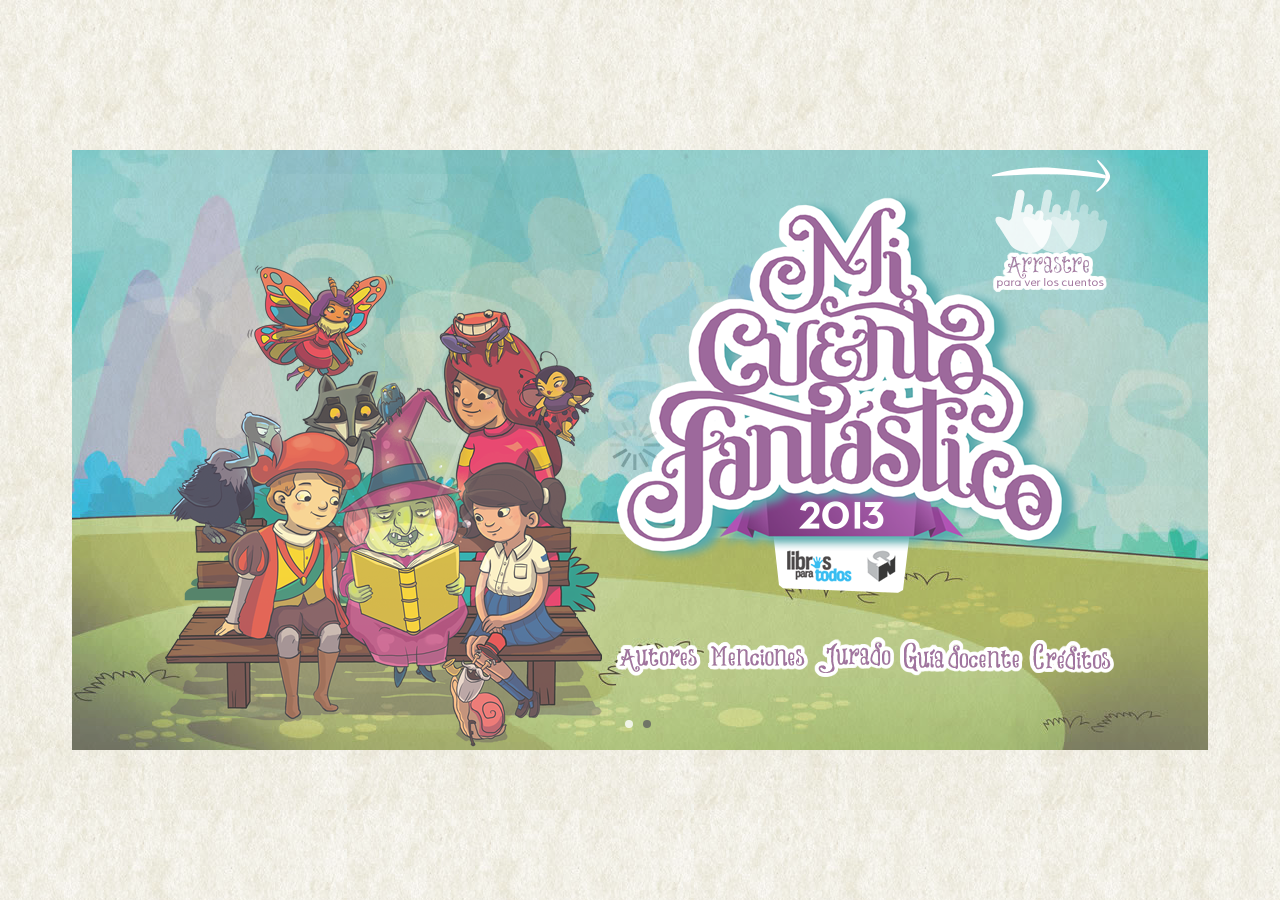
==== index.html @ 11d3c793 "v19" ====
<!DOCTYPE html PUBLIC "-//W3C//DTD XHTML 1.0 Transitional//EN" "http://www.w3.org/TR/xhtml1/DTD/xhtml1-transitional.dtd">
<html xmlns="http://www.w3.org/1999/xhtml">
<head>
<meta http-equiv="Content-Type" content="text/html; charset=UTF-8" />

<meta http-equiv="X-UA-Compatible" content="IE=edge,chrome=1">

<meta name="author" content="David Herrera Cordero | Libros para Todos Grupo Nación" />

<script language="javascript" type="text/javascript">
//vars user agent para meta viewport scale
var isiPhone 	   = navigator.userAgent.toLowerCase().indexOf("iphone");
var isiPad   	   = navigator.userAgent.toLowerCase().indexOf("ipad");
var isiPod   	   = navigator.userAgent.toLowerCase().indexOf("ipod");
var isSafari   	   = navigator.userAgent.toLowerCase().indexOf('safari');
var android 	   = navigator.userAgent.toLowerCase().indexOf("android");//var android 	   = (navigator.platform.indexOf("android")>=0);
//fin vars user agent para meta viewport scale
</script>

<!-- apple -->
<meta name="apple-mobile-web-app-status-bar-style" content="black-translucent" />
<meta name="apple-mobile-web-app-capable" content="yes" />
<link rel="apple-touch-icon" sizes="57×57"   href="img/touch-icon-iphone-114.png" />
<link rel="apple-touch-icon" sizes="114×114" href="img/touch-icon-iphone-114.png" />
<link rel="apple-touch-icon" sizes="72×72"   href="img/touch-icon-ipad-144.png" />
<link rel="apple-touch-icon" sizes="144×144" href="img/touch-icon-ipad-144.png" />
<!-- /apple -->

<title>Mi cuento fantástico 2013 | Libros para Todos | Grupo Nación | Inicio</title>
<link rel="shortcut icon" href="favicon.ico">


<link href="css/global.css" rel="stylesheet" type="text/css" />
<link href="css/home.css" rel="stylesheet" type="text/css" />


<script type="text/javascript" src="js/googleapis/jquery.min.js"></script>
<script type="text/javascript" src='js/jquery.transit.min.js'></script>


<!-- Swiper -->
<link rel="stylesheet" href="css/idangerous.swiper.css">
<link rel="stylesheet" href="css/swiper-cuentos.css?v=1.8">
<script type="text/javascript" src="js/swiper/idangerous.swiper-1.8.min.js"></script>
<script type="text/javascript" src="js/swiper/idangerous.swiper.scrollbar-1.0.js"></script>
<script type="text/javascript" src="js/swiper/swiper-cuentos.js?v=1.8"></script>
<!-- fin Swiper -->


<script language="javascript" type="text/javascript">

function auIntro() {
	var audioElement = document.createElement('audio');
	audioElement.setAttribute('autoplay', 'autoplay');
	$.get();
	
	//iOS y Safari no reconocen .ogg
	if(isiPhone > -1) {
		//alert('iphone 22');
		audioElement.setAttribute('src', 'audio/intro.mp3');
	}
	else if(isiPod > -1) {
		//alert('ipod');
		audioElement.setAttribute('src', 'audio/intro.mp3');
	}
	else if(isiPad > -1) {
		//alert('ipad');
		audioElement.setAttribute('src', 'audio/intro.mp3');
	}
	else if(isSafari > -1) {
		//alert('ipad');
		audioElement.setAttribute('src', 'audio/intro.mp3');
	}
	else if (android > -1) {
		//alert('android 16');
		audioElement.setAttribute('src', 'http://librosparatodoscr.com/miCuentoFantastico/2013/app/audio/intro.ogg');
	}
	else {
		//audioElement.setAttribute('src', 'audio/intro.ogg');
		audioElement.setAttribute('src', 'audio/intro.mp3');//mientras se convierte a ogg
	}
	//fin iOS y Safari no reconocen .ogg
	
	audioElement.play();
}

$(window).load(function(){
	$("#pre-load-web").fadeOut(1000,function(){
	    $(this).remove();//eliminamos la capa de precarga
	    //$("body").css({"overflow-y":"auto"});//permitimos scroll
	});
});

function transPage(){
	//alert('proxPantalla: ' + proxPantalla);
	/*if (! proxPantalla) {
		alert('proxPantalla vacío');
	} else {
		$('#contenido').transition( { y: 600 }, 200, 'out' );
	}*/
	var timertransPage = setTimeout(function() {
		window.location.href = proxPantalla;
		clearTimeout(timertransPage);
	}, 210);
}

function luces1() {
	/*var magia1In = setTimeout(function() {
		$('#homeMagia1').fadeIn(300);
		clearTimeout(magia1In);
	}, 200);
	
	var magia1Out = setTimeout(function() {
		$('#homeMagia1').fadeOut(350, function(){ luces2(); } );
		clearTimeout(magia1Out);
	}, 300);*/
	
	var magia1In = setTimeout(function() {
		$('#homeMagia1').fadeIn(500, function(){ magia1Top(); });
		clearTimeout(magia1In);
	}, 1000);
	function magia1Top() {
		var magia1T = setTimeout(function() {
			$('#homeMagia1').animate({'top':'-40px'}, 3000);
			magia1Out();
			clearTimeout(magia1T);
		}, 100);
	}
	function magia1Out() {
		var mag1Out = setTimeout(function() {
			$('#homeMagia1').fadeOut(1000);
			magia2In();
			clearTimeout(mag1Out);
		}, 100);
	}
	function magia2In() {
		var magia2In = setTimeout(function() {
			$('#homeMagia2').fadeIn(500);
			magia2Top();
			clearTimeout(magia2In);
		}, 3000);
	}
	function magia2Top() {
		var magia2T = setTimeout(function() {
			$('#homeMagia2').animate({'top':'-40px'}, 3000);
			magia2Out();
			clearTimeout(magia2T);
		}, 100);
	}
	function magia2Out() {
		var mag2Out = setTimeout(function() {
			$('#homeMagia2').fadeOut(1000);
			$('#homeMagia1').animate({'top':'20px'}, 10);
			$('#homeMagia2').animate({'top':'40px'}, 10);
			$('#homeMagia1').fadeIn(500, function(){ magia1Top(); });
			clearTimeout(mag2Out);
		}, 3500);
	}
}

function luces2() {
	var magia2In = setTimeout(function() {
		$('#homeMagia2').fadeIn(400);
		clearTimeout(magia2In);
	}, 350);
	
	var magia2Out = setTimeout(function() {
		$('#homeMagia2').fadeOut(450, function(){ luces3(); } );
		clearTimeout(magia2Out);
	}, 450);
}

function luces3() {
	var magia3In = setTimeout(function() {
		$('#homeMagia3').fadeIn(500);
		clearTimeout(magia3In);
	}, 500);
	
	var magia3Out = setTimeout(function() {
		$('#homeMagia3').fadeOut(550, function(){ luces4(); } );
		clearTimeout(magia3Out);
	}, 550);
}

function luces4() {
	var magia4In = setTimeout(function() {
		$('#homeMagia4').fadeIn(600);
		clearTimeout(magia4In);
	}, 600);
	
	var magia4Out = setTimeout(function() {
		$('#homeMagia4').fadeOut(650, function(){ luces1(); } );
		clearTimeout(magia4Out);
	}, 650);
}

// Listen for orientation changes
window.addEventListener("orientationchange", function() {
  //alert(window.orientation); //Announce the new orientation number
  if (window.orientation == 0){
	  $("#turnScreen").fadeIn(0);
  }
  /*chrome no funciona en esta orientacion
  if (window.orientation == 180){
	  $("#turnScreen").fadeIn(0);
  }*/
  if (window.orientation == 90){
	  $("#turnScreen").fadeOut(0);
  }
  if (window.orientation == -90){
	  $("#turnScreen").fadeOut(0);
  }
}, false);


$(window).bind('orientationchange resize', function(event) {
	var orient = window.orientation;
	if(orient == 0) { //0 = portrait, -90 or 90 = landscape
		window.scrollTo(0, 0);
	} else {
		window.scrollTo(0, 0);
	}
});

/*//$(document).on('click', 'a[target="_blank"]', function(ev) {
$('#docPDF').on('click', 'a[target="_blank"]', function(ev) {
	var url;
	alert('.2.2.');
	ev.preventDefault();
	url = $(this).attr('href');
	window.open(url, '_system');
});*/


$(document).ready(function() {
	
	// precarga
	//eliminamos el scroll de la pagina
	$("body").css({"overflow-y":"hidden"});
	//guardamos en una variable el alto del que tiene tu browser que no es lo mismo que del DOM
	var alto=$(window).height();
	//agregamos en el body un div que sera que ocupe toda la pantalla y se muestra encima de todo
	$("body").append("<div id='pre-load-web'><div id='imagen-load'><img src='img/preload35.gif' /></div>");
	//le damos el alto
	$("#pre-load-web").css({height:alto+"px"});
	//esta sera la capa que esta dento de la capa que muestra un gif
	$("#imagen-load").css({"margin-top":(alto/2)-30+"px"});
	// fin precarga
	
	//define meta viewport scale
	if(isiPhone > -1) {
		//alert('iphone 32');
		$("head").append('<meta name="viewport" content="user-scalable=no, initial-scale=0.55, maximum-scale=0.55" />');
		//window.scrollTo(0, 0);//hide url bar mobiles //no funciona al 100% en android
		//window.scrollTo(0, 2);
	}
	else if(isiPod > -1) {
		//alert('ipod');
		$("head").append('<meta name="viewport" content="user-scalable=yes, initial-scale=0.55, maximum-scale=0.55" />');
		window.scrollTo(0, 0);//hide url bar mobiles //no funciona al 100% en android
	}
	else if(isiPad > -1) {
		//alert('ipad');
		$("head").append('<meta name="viewport" content="height=580px, user-scalable=no, initial-scale=1.05, maximum-scale=1.05, minimum-scale=1.05" />');
		/*$("head").append('<meta name="viewport" content="height=678px, user-scalable=no, user-scalable=no, initial-scale=1.06, maximum-scale=1.06, minimum-scale=1.06" />');*/
		$("head").append('<style type="text/css" media="screen"> #general { height:666px; margin:-380px 0px 0px 0px; padding:80px 0px 0px 0px; } .pantallas { height:630px; } <style/>');
	}
	else if (android > -1) {
		//alert('android 16');
		
		//$("head").append('<meta name="viewport" content="width=1200px, target-densitydpi=device-dpi" />');
		if ( screen.width > 1100 ) {
			//alert('> 1100');//device deborah
			$("head").append('<meta name="viewport" content="initial-scale=1.2, maximum-scale=1.2, minimum-scale=1.2, user-scalable=yes, height=device-height, width=device-width, target-densityDpi=device-dpi" />');
		} else if ( (screen.width < 1100) && (screen.width >= 1000) ) {
			//alert('< 1100 >= 1000');
			$("head").append('<meta name="viewport" content="initial-scale=1.15, maximum-scale=1.15, minimum-scale=1.15, user-scalable=yes, height=device-height, width=device-width, target-densityDpi=device-dpi" />');
		} else if ( (screen.width < 1000) && (screen.width >= 900) ) {
			//alert('< 1000 >= 900');
			$("head").append('<meta name="viewport" content="initial-scale=1.1, maximum-scale=1.1, minimum-scale=1.1, user-scalable=yes, height=device-height, width=device-width, target-densityDpi=device-dpi" />');
		} else if ( (screen.width < 900) && (screen.width >= 800) ) {
			//alert('< 900 >= 800');
			$("head").append('<meta name="viewport" content="initial-scale=1.05, maximum-scale=1.05, minimum-scale=1.05, user-scalable=yes, height=device-height, width=device-width, target-densityDpi=device-dpi" />');
		} else if ( (screen.width < 800) && (screen.width >= 700) ) {
			//alert('< 800 >= 700');
			$("head").append('<meta name="viewport" content="initial-scale=1.0, maximum-scale=1.0, minimum-scale=1.0, user-scalable=yes, height=device-height, width=device-width, target-densityDpi=device-dpi" />');
		} else if ( (screen.width < 700) && (screen.width >= 600) ) {
			//alert('< 700 >= 600');
			$("head").append('<meta name="viewport" content="initial-scale=.95, maximum-scale=.95, minimum-scale=.95, user-scalable=yes, height=device-height, width=device-width, target-densityDpi=device-dpi" />');
		} else if ( (screen.width < 600) && (screen.width >= 500) ) {
			//alert('< 600 >= 500');//device lolita
			$("head").append('<meta name="viewport" content="initial-scale=.9, maximum-scale=.9, minimum-scale=.9, user-scalable=yes, height=device-height, width=device-width, target-densityDpi=device-dpi" />');
		} else if ( (screen.width < 500) && (screen.width >= 400) ) {
			//alert('< 500 >= 400');
			$("head").append('<meta name="viewport" content="initial-scale=.8, maximum-scale=.8, minimum-scale=.8, user-scalable=yes, height=device-height, width=device-width, target-densityDpi=device-dpi" />');
		} else if ( (screen.width < 400) && (screen.width >= 300) ) {
			//alert('< 400 >= 300');
			$("head").append('<meta name="viewport" content="initial-scale=.6, maximum-scale=.6, minimum-scale=.6, user-scalable=yes, height=device-height, width=device-width, target-densityDpi=device-dpi" />');
		}//if screen.width
		//alert('screen width' + screen.width);
		
	}
	else {
		$("head").append('<meta name="viewport" content="height=600px, user-scalable=no, initial-scale=1, maximum-scale=1, minimum-scale=1" />');
		window.scrollTo(0, 0);//hide url bar mobiles //no funciona al 100% en android
	}
	//fin define meta viewport scale
	
	//previene rebote iOS
	//impide iOS scroll de contenidos overflow
	document.body.addEventListener('touchmove', function(event) {
	  event.preventDefault();
	}, false);
	//fin previene rebote iOS
	
	if (window.orientation == 0){
		$("#turnScreen").fadeIn(0);
	}
	
	/* modal dialogs */
	//select all the a tag with name equal to modal
	$('a[name=modal]').click(function(e) {
		//Cancel the link behavior
		e.preventDefault();
		
		//Get the A tag
		var id = $(this).attr('href');
	
		//Get the screen height and width
		var maskHeight = $(document).height();
		var maskWidth = $(window).width();
	
		//Set heigth and width to mask to fill up the whole screen
		$('#mask').css({'width':maskWidth,'height':maskHeight});
		
		//transition effect		
		$('#mask').fadeIn(300);	
		$('#mask').fadeTo("slow",0.8);	
	
		//Get the window height and width
		var winH = $(window).height();
		var winW = $(window).width();
              
		//Set the popup window to center
		$(id).css('top',  winH/2-$(id).height()/2);
		$(id).css('left', winW/2-$(id).width()/2);
	
		//transition effect
		$(id).fadeIn(300); 
	
	});
	
	//if close button is clicked
	$('.window .close').click(function (e) {
		//Cancel the link behavior
		e.preventDefault();
		
		$('#mask').hide();
		$('.window').hide();
	});		
	
	//if mask is clicked
	$('#mask').click(function () {
		$(this).hide();
		$('.window').hide();
	});			

	$(window).resize(function () {
	 
 		var box = $('#boxes .window');
 
        //Get the screen height and width
        var maskHeight = $(document).height();
        var maskWidth = $(window).width();
		
		//Set height and width to mask to fill up the whole screen
		$('#mask').css({'width':maskWidth,'height':maskHeight});
		
        //Get the window height and width
        var winH = $(window).height();
        var winW = $(window).width();

        //Set the popup window to center
        box.css('top',  winH/2 - box.height()/2);
        box.css('left', winW/2 - box.width()/2);
	 
	});
	/* fin modal dialogs */
	
	auIntro();
	luces1();
	
}); // fin document ready

</script>


</head>
<body>


<div id="contenido">
	
	<div id="general">
		
        <div id="pantalla01" class="disblock pantallas floatNoneClearBoth marginAuto">
			
			<div class="swiper-container swiper-car">
				<div class="pagination-car"></div>
				<div class="swiper-wrapper" id="swipers">
                	
                    <div class='swiper-slide'>
                    	
                    	<div class="disblock posAbsolute" id="titlehomeBig"></div>
                        <div class="disblock posAbsolute" id="grupoHome"></div>
                        <div class="disblock posAbsolute instruSlide" id="instruSlide"></div>
                        <div class="disNone posAbsolute homeMagia" id="homeMagia1"></div>
                        <div class="disNone posAbsolute homeMagia" id="homeMagia2"></div>
                        <div class="disNone posAbsolute homeMagia" id="homeMagia3"></div>
                        <div class="disNone posAbsolute homeMagia" id="homeMagia4"></div>
                        
                        <div class="disblock posAbsolute" id="menuHome">
                        	<a href="#dialog1" name="modal" class="disblock floatL" id="menuHomeAutores"></a>
                            <a href="#dialog2" name="modal" class="disblock floatL" id="menuHomeMenciones"></a>
                            <a href="#dialog3" name="modal" class="disblock floatL" id="menuHomeJurado"></a>
                            <a href="#dialog4" name="modal" class="disblock floatL" id="menuHomeGuia"></a>
                            <a href="#dialog5" name="modal" class="disblock floatL" id="menuHomeCreditos"></a>
                            <div class="finCols"></div>
                        </div><!--/#menuHome-->
                        
                    </div><!--/.swiper-slide-->
                    
                    <div class='swiper-slide'>
						
						<div class="disblock posAbsolute" id="titlehomePeq"></div>
						<a class="disblock posAbsolute bthome tran100" id="bthome1" href="javascript:var proxPantalla = 'cuento.html?01'" onClick="transPage();"></a>
						<a class="disblock posAbsolute bthome tran100" id="bthome2" href="javascript:var proxPantalla = 'cuento.html?02'" onClick="transPage();"></a>
						<a class="disblock posAbsolute bthome tran100" id="bthome3" href="javascript:var proxPantalla = 'cuento.html?03'" onClick="transPage();"></a>
						<a class="disblock posAbsolute bthome tran100" id="bthome4" href="javascript:var proxPantalla = 'cuento.html?04'" onClick="transPage();"></a>
						<a class="disblock posAbsolute bthome tran100" id="bthome5" href="javascript:var proxPantalla = 'cuento.html?05'" onClick="transPage();"></a>
						<a class="disblock posAbsolute bthome tran100" id="bthome6" href="javascript:var proxPantalla = 'cuento.html?06'" onClick="transPage();"></a>
						
                    </div><!--/.swiper-slide-->
                    
				</div><!--/.swiper-wrapper -->
			</div><!--/.swiper-container -->
			
        </div><!-- /#pantalla01 -->
		
	</div><!--/#general-->
	
	<div id="boxes"><!-- modal -->
		<div id="dialog1" class="window borRadius10"><!--autores-->
			
            <img src="img/autores.jpg" width="532" height="580" />
            <a href="javascript:void(0)" class="close btCloseCredits"></a>
            
		</div><!--/#dialog1-->
        
        <div id="dialog2" class="window borRadius10"><!--menciones-->
            
			<img src="img/menciones.jpg" width="862" height="443" />
            <a href="javascript:void(0)" class="close btCloseCredits"></a>
            
		</div><!--/#dialog2-->
        
        <div id="dialog3" class="window borRadius10"><!--jurado-->
            
			<img src="img/jurado.jpg" width="664" height="360" />
            <a href="javascript:void(0)" class="close btCloseCredits"></a>
            
		</div><!--/#dialog3-->
        
        <div id="dialog4" class="window borRadius10"><!--guia-->
			
            <a href="http://librosparatodoscr.com/miCuentoFantastico/2013/guia/guia.pdf" id="docPDF" class="disblock floatL bgNoRepTL"></a>
            
			<div id="txLdoc" class="disblock floatL">
				Un material especialmente diseñado para ayudar al docente en la elaboración de historias o cuentos por parte de los estudiantes.
				<br /><br />
				Descargue la guía del docente en el <a href="http://librosparatodoscr.com/miCuentoFantastico/2013/guia/guia.pdf">pulsando aquí » </a>
				<br /><br />
			</div><!-- /#txLdoc -->
			<a href="javascript:void(0)" class="close btCloseCredits"></a>
			
		</div><!--/#dialog4-->
        
        <div id="dialog5" class="window borRadius10"><!--creditos-->
        	
            <div id="creditoLogo"></div>
            
            <script type="text/javascript">
				if(isiPhone > -1) {
					$("#creditoLogo").append('<div id="enlaceLPT" class="disblock floatL enlaceLogo"></div> <div id="enlaceProd" class="disblock floatL"></div> <div id="enlaceGN" class="disblock floatL enlaceLogo"></div>');
				}
				else if(isiPod > -1) {
					$("#creditoLogo").append('<div id="enlaceLPT" class="disblock floatL enlaceLogo"></div> <div id="enlaceProd" class="disblock floatL"></div> <div id="enlaceGN" class="disblock floatL enlaceLogo"></div>');
				}
				else if(isiPad > -1) {
					$("#creditoLogo").append('<div id="enlaceLPT" class="disblock floatL enlaceLogo"></div> <div id="enlaceProd" class="disblock floatL"></div> <div id="enlaceGN" class="disblock floatL enlaceLogo"></div>');
				}
				else if (android > -1) {
					$("#creditoLogo").append('<div id="enlaceLPT" class="disblock floatL enlaceLogo"></div> <div id="enlaceProd" class="disblock floatL"></div> <div id="enlaceGN" class="disblock floatL enlaceLogo"></div>');
				}
				else {
					$("#creditoLogo").append('<a href="http://librosparatodoscr.com/" id="enlaceLPT" class="disblock floatL enlaceLogo" target="_blank"></a> <div id="enlaceProd" class="disblock floatL"></div> <a href="http://www.gruponacion.co.cr" id="enlaceGN" class="disblock floatL enlaceLogo" target="_blank"></a>');
				}
			</script>
			
			<div class="finCols"></div>
			
			<img src="img/creditos.jpg" width="600" height="261" />
            
            <div id="creditosC">
            	Los efectos de sonido utilizados en esta aplicación son tomadas de http://www.freesound.org/ bajo la licencia de Creative Commons http://creativecommons.org/licenses/by-nc/3.0/
			</div><!-- fin creditosC -->
			
			<a href="javascript:void(0)" class="close btCloseCredits"></a>
			
		</div><!--/#dialog5-->
        
		<!-- Mask to cover the whole screen -->
		<div id="mask"></div>
	</div><!-- fin boxes modal -->

</div><!-- fin contenido -->

<div id="turnScreen"></div>

<script language="Javascript">
	document.oncontextmenu = function(){return false};
	document.onselectstart = function(){return false};
	//document.onkeydown = function(){return false};
</script>

</body>
</html>
---- css/global.css ----
@charset "UTF-8";
/* CSS Document */

/* miscelaneos

	-webkit-transition: all 100ms ease-in-out;
	-moz-transition: all 100ms ease-in-out;
	-ms-transition: all 100ms ease-in-out;
	-o-transition: all 100ms ease-in-out;
	
	-moz-box-shadow:     inset  0px 0px 50px rgba(113,0,48,1);
	-webkit-box-shadow:  inset  0px 0px 50px rgba(113,0,48,1);
	box-shadow:          inset  0px 0px 50px rgba(113,0,48,1);
	filter: progid:DXImageTransform.Microsoft.Blur(PixelRadius=3,MakeShadow=true,ShadowOpacity=1);
	-ms-filter: "progid:DXImageTransform.Microsoft.Blur(PixelRadius=3,MakeShadow=true,ShadowOpacity=1)";
	
	-moz-box-shadow:     0px 0px 50px rgba(0,0,0,0.5);
	-webkit-box-shadow:  0px 0px 50px rgba(0,0,0,0.5);
	box-shadow:          0px 0px 50px rgba(0,0,0,0.5);
	filter: progid:DXImageTransform.Microsoft.Blur(PixelRadius=3,MakeShadow=true,ShadowOpacity=1);
	-ms-filter: "progid:DXImageTransform.Microsoft.Blur(PixelRadius=3,MakeShadow=true,ShadowOpacity=1)";
	
	-webkit-border-radius:20px;
	-moz-border-radius:20px;
	-khtml-border-radius:20px;
	border-radius:20px;
	
	-webkit-transition: background-position .5s ease;
	   -moz-transition: background-position .5s ease;
	     -o-transition: background-position .5s ease;
	        transition: background-position .5s ease;
			
	-ms-filter:"progid:DXImageTransform.Microsoft.Alpha(Opacity=90)";
	filter: alpha(opacity=90);
	-moz-opacity:0.9;
	-khtml-opacity:0.9;
	opacity:0.9;
	
*/

/* precarga */
#pre-load-web {width:100%;position:absolute;background:#FFF;left:0px;top:0px;z-index:100000} /*#DBDED9*/
/*aqui centramos la imagen si coloco margin left -30 es por que la imagen mide 60 */
#pre-load-web #imagen-load{left:50%;margin-left:-30px;position:absolute}
/* fin precarga */

@font-face {
	font-family: 'Muli';
	font-style: normal;
	font-weight: 400;
	src: local('Muli'), url(../fonts/muli/minRpKQdEvXRRS8oAbAtWvesZW2xOQ-xsNqO47m55DA.woff) format('woff');
}

body {
	background-color:#F3F0E5;
	background-image:url(../img/bg.jpg);
	background-repeat:repeat;
	
	margin: 0px; /* for IE6 / IE7 */
	padding:0px;
	
	overflow:hidden !important;
	
	font-size:14px;
	font-family: 'Muli', sans-serif;
	font-weight: 400;
	
	color:#333;
	
	height:100% !important;
}

::selection {
	background: #FFF; /* Safari */
	color:#999;
}
::-moz-selection {
	background: #FFF; /* Firefox */
	color:#999;
}

#contenido {
	/*background-color:#333 !important;*/
	background-repeat:no-repeat;
	background-position:center;
	
	display:block;
	position:absolute;
	/*overflow:hidden !important;*/
	
	top:0px;
	left:0px;
	
	width:100%;
	
	height:auto;
	min-height:100%;
}

#general { /* contiene objetos evita scroll */
	/*background:#FFF;*/
	background-repeat:no-repeat;
	
	display:block;
	
	position:absolute;
	left:0;
	top:50%;
	
	width:100%;
	height:600px;
	/*height:100%;*/
	margin:-300px 0px 0px 0px;
	
	padding:0px;
}

.pantallas {
	/*background:#666;*/
	position:relative;
	width:960px;
	height:600px;
}

a {
	text-decoration:none;
}

.finCols {
	float:none;
	clear:both;
}

/* modal dialogs */
#mask {
	position:absolute;
	left:0;
	top:0;
	z-index:9000;
	background-color:#000;
	display:none;
}

#boxes .window {
	position:fixed;
	left:0;
	top:0;
	width:440px;
	height:200px;
	display:none;
	z-index:999999;
	padding:20px;
	
	overflow: scroll !important;
	-webkit-overflow-scrolling: touch;
	
	font-size:14px !important;
}
#boxes #dialog1 {
	background:#FFF;
	
	width:532px;
	height:580px;
	
	overflow:visible !important;
	
	margin:-5px 0px 0px 0px;
	padding:10px;
}
#boxes #dialog2 {
	background:#FFF;
	
	width:862px;
	height:443px;
	
	overflow:visible !important;
	
	margin:0px;
	padding:0px;
}
#boxes #dialog3 {
	background:#FFF;
	
	width:664px;
	height:360px;
	
	overflow:visible !important;
	
	margin:-50px 0px 0px 0px;
	padding:10px;
}

#boxes #dialog4 {
	background:#FFF;
	
	width:480px;
	height:85px;
	
	overflow:visible !important;
	
	margin:-50px 0px 0px 0px;
	padding:10px 20px 20px 20px;
	
	text-align:justify;
}

#boxes #dialog5 {
	background:#FFF;
	
	width:600px;
	height:390px;
	
	overflow:visible !important;
	
	margin:-15px 0px 0px 0px;
	padding:10px;
	
	text-align:center;
	font-size:12px;
}
#boxes #dialog6 {/*autor*/
	/*background:#FFF;*/
	
	width:805px;
	height:167px;
	
	overflow:visible !important;
	
	margin:0px;
}
#boxes #dialog7 {/*audio*/
	background:#FFF;
	
	width:400px;
	height:60px;
	
	overflow:visible !important;
	
	margin:-50px 0px 0px 0px;
	padding:10px 20px 20px 20px;
	
	text-align:justify;
}
#boxes #dialog8 {/*zoom*/
	background:#FFF;
	
	width:900px;
	height:500px;
	
	overflow-x:hidden !important;
	overflow-y:scroll;
	-webkit-overflow-scrolling:touch;
	
	margin:auto !important;
	padding:10px 10px 10px 10px;
	
	text-align:justify;
	font-size:18px !important;
}
/* fin modal dialogs */

#creditoLogo {
	width:440px;
	margin:0px auto;
}
#creditosC {
	display:block;
	float:none;
	clear:both;
	padding:0px 0px 5px 0px;
	margin:0px 10px 10px 10px;
}

.btCloseCredits {
	/*background:#6F0;*/
	background-color:transparent;
	background:url(../img/bt_closeCerdits.png) no-repeat;
	background-position:0px 0px;
	display:block;
	position:absolute;
	top:-10px;
	right:-10px;
	width:24px;
	height:24px;
}
.btCloseCredits:hover {
	/*background:#6F0;*/
	background:url(../img/bt_closeCerdits.png) no-repeat;
	background-position:-24px 0px;
}

#logoCreditos {
	/*background:#6C0;*/
	display:block;
	float:none;
	clear:both;
	margin:0px auto 0px auto;
}

.enlaceLogo {
	background-color:#CCC;
	background-position:0px 0px;
	background-repeat:no-repeat;
	border:none;
	height:83px;
}
.enlaceLogo:hover {
	-ms-filter:"progid:DXImageTransform.Microsoft.Alpha(Opacity=80)";
	filter: alpha(opacity=80);
	-moz-opacity:0.8;
	-khtml-opacity:0.8;
	opacity:0.8;
}

#enlaceLPT {
	background-image:url(../img/enlace_lpt.jpg);
	width:130px;
	margin-left:50px;
}
#enlaceProd {
	background-image:url(../img/enlace_prod.jpg);
	border:none;
	width:169px;
	height:83px;
}
#enlaceGN {
	background-image:url(../img/enlace_gn.jpg);
	width:85px;
}

#turnScreen {
	background:url(../img/turn_screen.png) no-repeat center #000;
	display:none;
	position:absolute;
	top:0px;
	left:0px;
	width:100%;
	height:100%;
	
	z-index:98005;
}

.disblock {
	display:block;
}

.disNone {
	display:none;
}

.posAbsolute {
	position:absolute;
}

.posFix {
	position:fixed;
}

.floatNoneClearBoth {
	float:none;
	clear:both;
}

.floatL {
	float:left;
}

.floatR {
	float:right;
}

.marginAuto {
	margin:0px auto 0px auto;
}

.noMarginR {
	margin-right:0px !important;
}

.tran100 {
	-webkit-transition: all 100ms ease-in-out;
	-moz-transition: 	all 100ms ease-in-out;
	-ms-transition: 	all 100ms ease-in-out;
	-o-transition: 		all 100ms ease-in-out;
}

.tranBg {
	-webkit-transition: background-image .1s ease;
	   -moz-transition: background-image .1s ease;
	     -o-transition: background-image .1s ease;
	        transition: background-image .1s ease;
}

.top50 {
	top:50%;
}

.left50 {
	left:50%;
}

.bgNoRepTL {
	background-repeat:no-repeat;
	background-position:0px 0px;
}

.borRadius10 {
	-webkit-border-radius:10px;
	-moz-border-radius:10px;
	-khtml-border-radius:10px;
	border-radius:10px;
}

.borRadius15 {
	-webkit-border-radius:15px;
	-moz-border-radius:15px;
	-khtml-border-radius:15px;
	border-radius:15px;
}

.borRadius20 {
	-webkit-border-radius:20px;
	-moz-border-radius:20px;
	-khtml-border-radius:20px;
	border-radius:20px;
}

.borRadius50Por {
	-webkit-border-radius:50%;
	-moz-border-radius:50%;
	-khtml-border-radius:50%;
	border-radius:50%;
}

.borNone {
	border:none;
}

.alpha60hover:hover {
	-ms-filter:"progid:DXImageTransform.Microsoft.Alpha(Opacity=60)";
	filter: alpha(opacity=60);
	-moz-opacity:0.6;
	-khtml-opacity:0.6;
	opacity:0.6;
}

.txtAlignC {
	text-align:center;
}

.instruSlide {
	background:url(../img/instru_slide_blanco.png) no-repeat top left;
	width:118px;
	height:93px;
	
	top:10px;/*30px p iPhone*/
	right:10px;
}
---- css/home.css ----
@charset "UTF-8";
/* CSS Document */

/*#pantalla {
	background:#CCC;
	width:960px;
	height:600px;
}*/

.pagination-car {
	/*background:#CCC;*/
	width:40px !important;
	margin:0px 0px 0px -20px !important;
}

#general {
	background-image:url(../img/bg_home.jpg);
	background-position:center bottom;
}

#titlehomeBig {
	background:url(../img/home/home_title.png) no-repeat 0px 0px;
	top:43px;
	left:457px;
	width:465px;
	height:400px;
}

#titlehomePeq {
	background:url(../img/home/home_title_peq.png) no-repeat 0px 0px;
	top:20px;
	right:10px;
	width:148px;
	height:116px;
}

#grupoHome {
	background:url(../img/home/home_grupo.png) no-repeat top left;
	top:115px;
	left:5px;
	width:437px;
	height:482px;
}

.homeMagia {
	background-position:top left;
	background-repeat:no-repeat;
	width:90px;
	height:240px;
}
#homeMagia1{
	/*background-color:#999;*/
	background-image:url(../img/home/magia_2.png);
	top:20px;
	left:190px;
}
#homeMagia2 {
	/*background-color:#CCC;*/
	background-image:url(../img/home/magia_1.png);
	top:40px;
	left:200px;
}
#homeMagia3 {
	/*background-color:#999;*/
	background-image:url(../img/home/magia_2.png);
	top:60px;
	left:200px;
}
#homeMagia4 {
	/*background-color:#999;*/
	background-image:url(../img/home/magia_1.png);
	top:80px;
	left:210px;
}

#menuHome {
	/*background:#999;*/
	bottom:72px;
	right:5px;
	width:500px;
	height:41px;
}
#menuHome a {
	background-repeat:no-repeat;
	background-position:0px 0px;
	margin-right:6px;
}
#menuHome a:hover {
	-ms-filter:"progid:DXImageTransform.Microsoft.Alpha(Opacity=80)";
	filter: alpha(opacity=80);
	-moz-opacity:0.8;
	-khtml-opacity:0.8;
	opacity:0.8;
}
#menuHomeAutores {
	background:url(../img/home/home_bt_autores.png) no-repeat top left;
	width:86px;
	height:32px;
	margin-top:7px;
}
#menuHomeMenciones {
	background:url(../img/home/home_bt_menciones.png) no-repeat top left;
	width:101px;
	height:28px;
	margin-top:5px;
}
#menuHomeJurado {
	background:url(../img/home/home_bt_jurado.png) no-repeat top left;
	width:80px;
	height:40px;
}
#menuHomeGuia {
	background:url(../img/home/home_bt_guia.png) no-repeat top left;
	width:123px;
	height:37px;
	margin-top:2px;
}
#menuHomeCreditos {
	background:url(../img/home/home_bt_creditos.png) no-repeat top left;
	width:85px;
	height:33px;
	margin-top:3px;
	margin-right:0px !important;
}

.bthome {
	/*background:#FFF;*/
	background-position:top left;
	background-repeat:no-repeat;
	/*z-index:1000;*/
}
.bthome:hover {
	margin-top:-10px;
	
	-ms-filter:"progid:DXImageTransform.Microsoft.Alpha(Opacity=80)";
	filter: alpha(opacity=80);
	-moz-opacity:0.8;
	-khtml-opacity:0.8;
	opacity:0.8;
}

#bthome1 {
	background-image:url(../img/home/bt_home_1.png);
	top:38px;
	left:45px;
	
	width:250px;
	height:244px;
}
#bthome2 {
	background-image:url(../img/home/bt_home_2.png);
	top:46px;
	left:380px;
	
	width:246px;
	height:247px;
}
#bthome3 {
	background-image:url(../img/home/bt_home_3.png);
	top:23px;
	left:680px;
	
	width:227px;
	height:253px;
}
#bthome4 {
	background-image:url(../img/home/bt_home_4.png);
	top:301px;
	left:13px;
	
	width:312px;
	height:271px;
}
#bthome5 {
	background-image:url(../img/home/bt_home_5.png);
	top:295px;
	left:380px;
	
	width:240px;
	height:294px;
}
#bthome6 {
	background-image:url(../img/home/bt_home_6.png);
	top:324px;
	left:680px;
	
	width:224px;
	height:243px;
}

#docPDF {
	/*background-image:url(../img/docPDF.png);
	width:42px;
	height:50px;*/
	background-image:url(../img/docPDF_2.jpg);
	width:71px;
	height:60px;
	margin:0px 15px 0px 0px;
}
#txLdoc {
	/*background:#999;*/
	width:390px;
}

.instruSlide {
	background:url(../img/home/instru_slide_home.png) no-repeat top left;
	width:118px;
	height:132px;
}
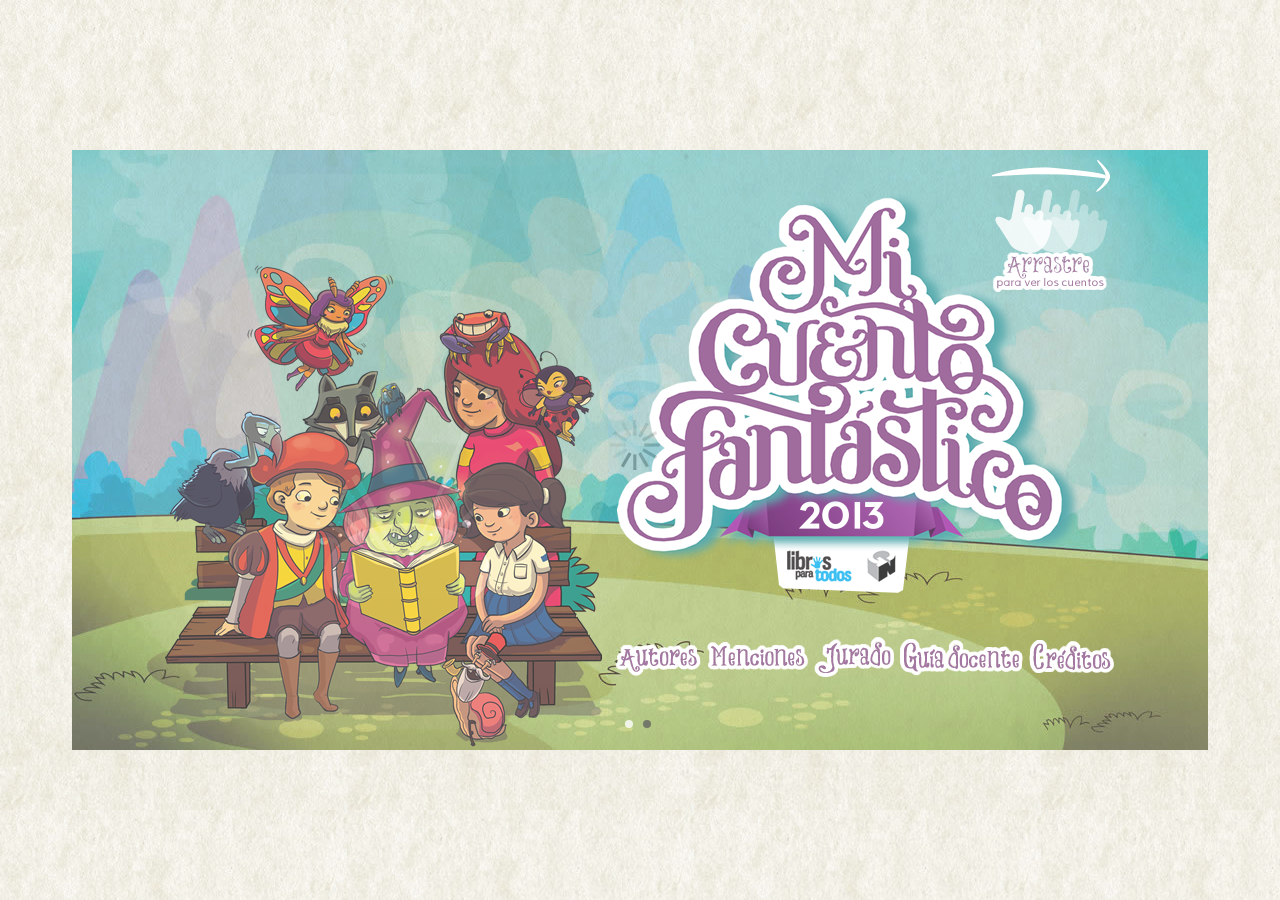
==== commit a4f4425b: "v20" ====
--- a/index.html
+++ b/index.html
@@ -230,6 +230,13 @@
 	url = $(this).attr('href');
 	window.open(url, '_system');
 });*/
+
+function openGuia() {
+	var urlGuia;
+	event.preventDefault();
+	urlGuia = $('#enlaceGuia').attr('href');
+	window.open(url, '_system');
+}
 
 
 $(document).ready(function() {
@@ -478,7 +485,7 @@
 			<div id="txLdoc" class="disblock floatL">
 				Un material especialmente diseñado para ayudar al docente en la elaboración de historias o cuentos por parte de los estudiantes.
 				<br /><br />
-				Descargue la guía del docente en el <a href="http://librosparatodoscr.com/miCuentoFantastico/2013/guia/guia.pdf">pulsando aquí » </a>
+				Descargue la guía del docente en el <a href="http://librosparatodoscr.com/miCuentoFantastico/2013/guia/guia.pdf" id="enlaceGuia" onclick="openGuia();">pulsando aquí » </a>
 				<br /><br />
 			</div><!-- /#txLdoc -->
 			<a href="javascript:void(0)" class="close btCloseCredits"></a>
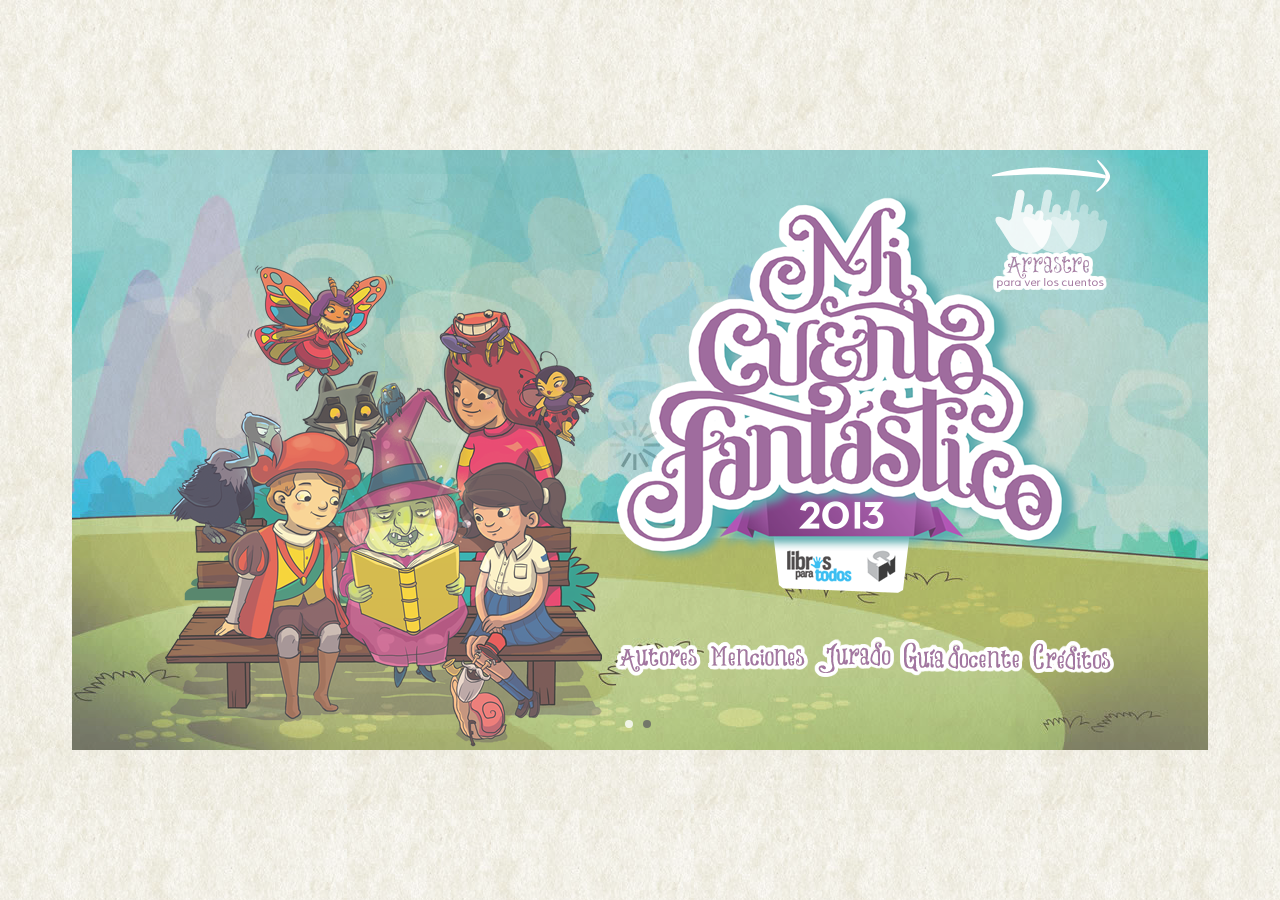
==== commit 362c143d: "v21" ====
--- a/index.html
+++ b/index.html
@@ -222,22 +222,12 @@
 	}
 });
 
-/*//$(document).on('click', 'a[target="_blank"]', function(ev) {
-$('#docPDF').on('click', 'a[target="_blank"]', function(ev) {
-	var url;
-	alert('.2.2.');
-	ev.preventDefault();
-	url = $(this).attr('href');
-	window.open(url, '_system');
-});*/
-
 function openGuia() {
 	var urlGuia;
 	event.preventDefault();
 	urlGuia = $('#enlaceGuia').attr('href');
 	window.open(url, '_system');
 }
-
 
 $(document).ready(function() {
 	
@@ -485,7 +475,24 @@
 			<div id="txLdoc" class="disblock floatL">
 				Un material especialmente diseñado para ayudar al docente en la elaboración de historias o cuentos por parte de los estudiantes.
 				<br /><br />
-				Descargue la guía del docente en el <a href="http://librosparatodoscr.com/miCuentoFantastico/2013/guia/guia.pdf" id="enlaceGuia" onclick="openGuia();">pulsando aquí » </a>
+				
+                <script type="text/javascript">
+					if(isiPhone > -1) {
+						$("#txLdoc").append('Para descargar la guía del docente copie la siguiente dirección y péguela en su navegador web http://librosparatodoscr.com/miCuentoFantastico/2013/guia/guia.pdf');
+					}
+					else if(isiPod > -1) {
+						$("#txLdoc").append('Para descargar la guía del docente copie la siguiente dirección y péguela en su navegador web http://librosparatodoscr.com/miCuentoFantastico/2013/guia/guia.pdf');
+					}
+					else if(isiPad > -1) {
+						$("#txLdoc").append('Para descargar la guía del docente copie la siguiente dirección y péguela en su navegador web http://librosparatodoscr.com/miCuentoFantastico/2013/guia/guia.pdf');
+					}
+					else if (android > -1) {
+						$("#txLdoc").append('Para descargar la guía del docente copie la siguiente dirección y péguela en su navegador web http://librosparatodoscr.com/miCuentoFantastico/2013/guia/guia.pdf');
+					}
+					else {
+						$("#txLdoc").append('Descargue la guía del docente en el <a href="http://librosparatodoscr.com/miCuentoFantastico/2013/guia/guia.pdf">pulsando aquí » </a>');
+					}
+				</script>
 				<br /><br />
 			</div><!-- /#txLdoc -->
 			<a href="javascript:void(0)" class="close btCloseCredits"></a>
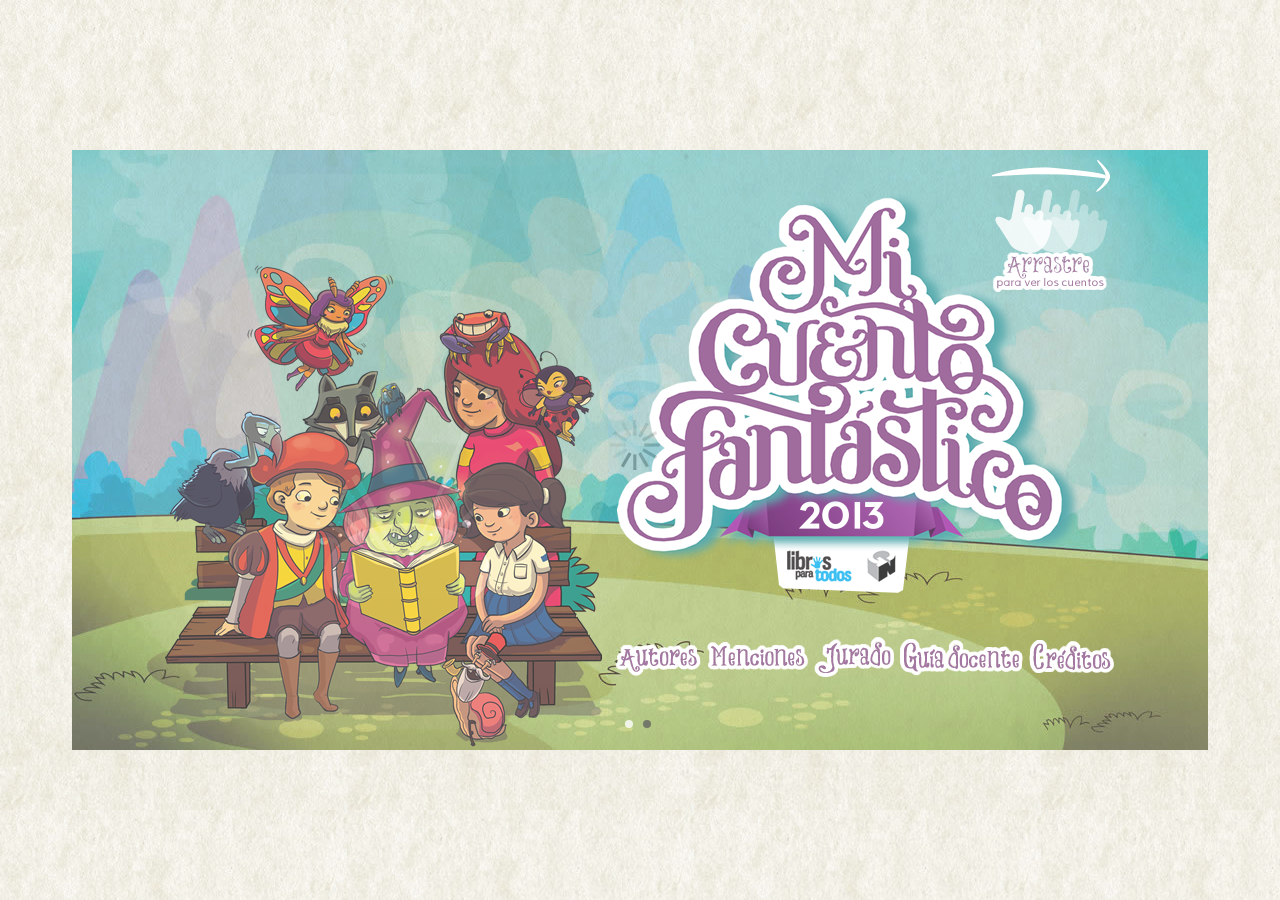
==== commit ccebd66c: "v23" ====
--- a/index.html
+++ b/index.html
@@ -222,12 +222,6 @@
 	}
 });
 
-function openGuia() {
-	var urlGuia;
-	event.preventDefault();
-	urlGuia = $('#enlaceGuia').attr('href');
-	window.open(url, '_system');
-}
 
 $(document).ready(function() {
 	
--- a/css/global.css
+++ b/css/global.css
@@ -194,7 +194,7 @@
 	background:#FFF;
 	
 	width:480px;
-	height:85px;
+	height:110px;
 	
 	overflow:visible !important;
 	
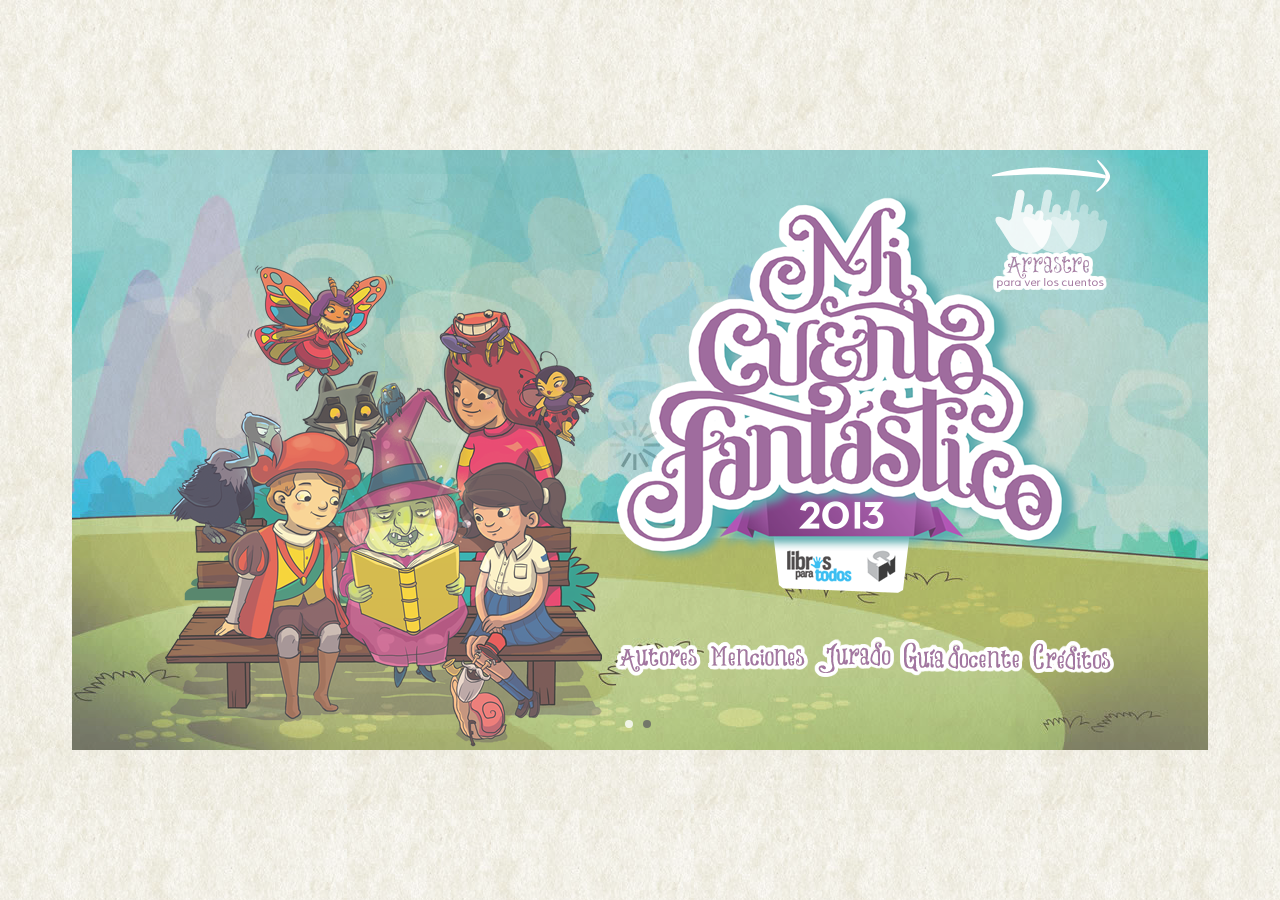
==== commit df1c628c: "v24" ====
--- a/index.html
+++ b/index.html
@@ -537,7 +537,7 @@
 
 <script language="Javascript">
 	document.oncontextmenu = function(){return false};
-	document.onselectstart = function(){return false};
+	//document.onselectstart = function(){return false};
 	//document.onkeydown = function(){return false};
 </script>
 
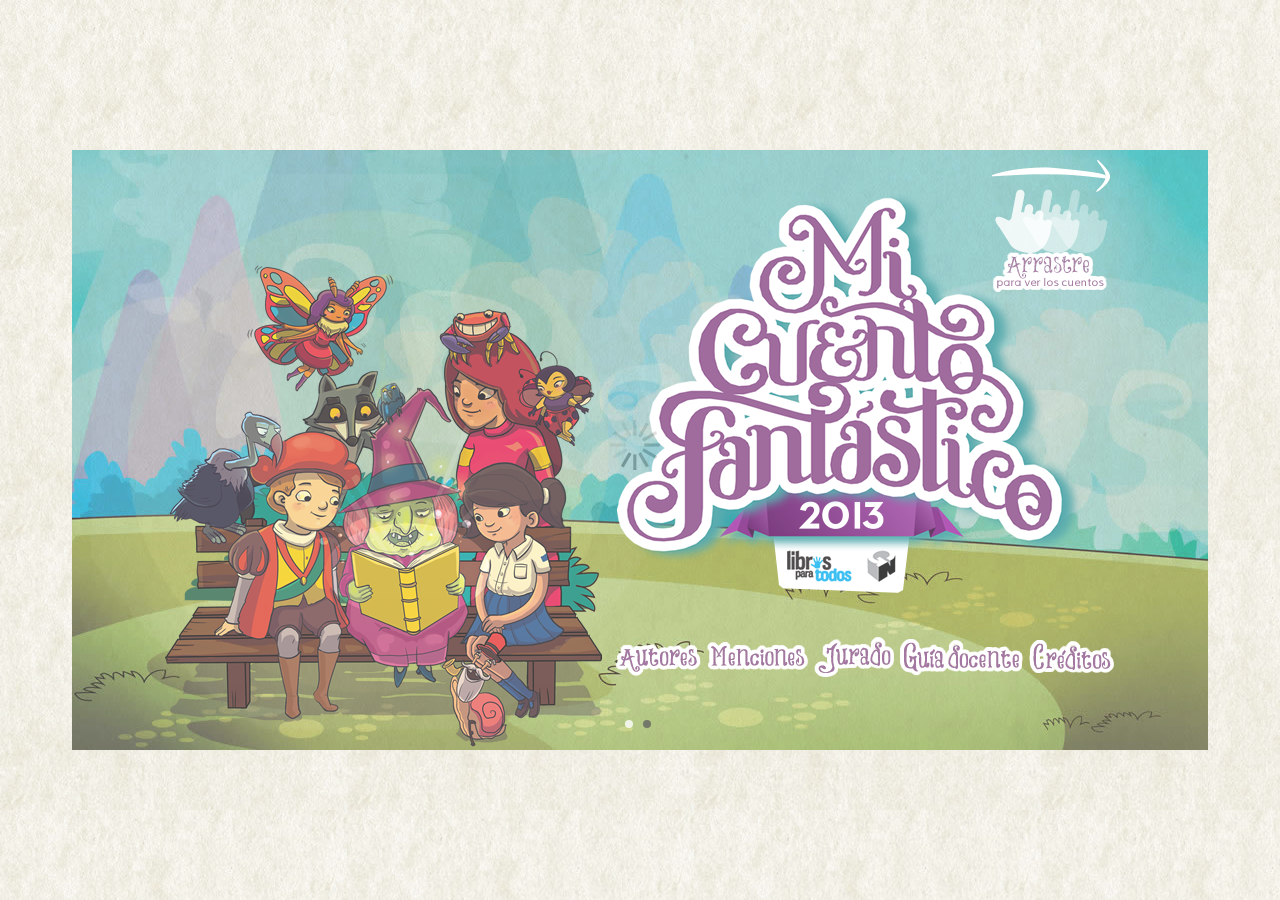
==== commit bb00974f: "v25" ====
--- a/index.html
+++ b/index.html
@@ -472,16 +472,16 @@
 				
                 <script type="text/javascript">
 					if(isiPhone > -1) {
-						$("#txLdoc").append('Para descargar la guía del docente copie la siguiente dirección y péguela en su navegador web http://librosparatodoscr.com/miCuentoFantastico/2013/guia/guia.pdf');
+						$("#txLdoc").append('Para descargar la guía del docente copie la siguiente dirección y péguela en su navegador web <span style="font-size:24px;">http://librosparatodoscr.com/miCuentoFantastico/2013/guia/guia.pdf</span>');
 					}
 					else if(isiPod > -1) {
-						$("#txLdoc").append('Para descargar la guía del docente copie la siguiente dirección y péguela en su navegador web http://librosparatodoscr.com/miCuentoFantastico/2013/guia/guia.pdf');
+						$("#txLdoc").append('Para descargar la guía del docente copie la siguiente dirección y péguela en su navegador web <span style="font-size:24px;">http://librosparatodoscr.com/miCuentoFantastico/2013/guia/guia.pdf</span>');
 					}
 					else if(isiPad > -1) {
-						$("#txLdoc").append('Para descargar la guía del docente copie la siguiente dirección y péguela en su navegador web http://librosparatodoscr.com/miCuentoFantastico/2013/guia/guia.pdf');
+						$("#txLdoc").append('Para descargar la guía del docente copie la siguiente dirección y péguela en su navegador web <span style="font-size:24px;">http://librosparatodoscr.com/miCuentoFantastico/2013/guia/guia.pdf</span>');
 					}
 					else if (android > -1) {
-						$("#txLdoc").append('Para descargar la guía del docente copie la siguiente dirección y péguela en su navegador web http://librosparatodoscr.com/miCuentoFantastico/2013/guia/guia.pdf');
+						$("#txLdoc").append('Para descargar la guía del docente copie la siguiente dirección y péguela en su navegador web <span style="font-size:24px;">http://librosparatodoscr.com/miCuentoFantastico/2013/guia/guia.pdf</span>');
 					}
 					else {
 						$("#txLdoc").append('Descargue la guía del docente en el <a href="http://librosparatodoscr.com/miCuentoFantastico/2013/guia/guia.pdf">pulsando aquí » </a>');
@@ -536,7 +536,7 @@
 <div id="turnScreen"></div>
 
 <script language="Javascript">
-	document.oncontextmenu = function(){return false};
+	//document.oncontextmenu = function(){return false};
 	//document.onselectstart = function(){return false};
 	//document.onkeydown = function(){return false};
 </script>
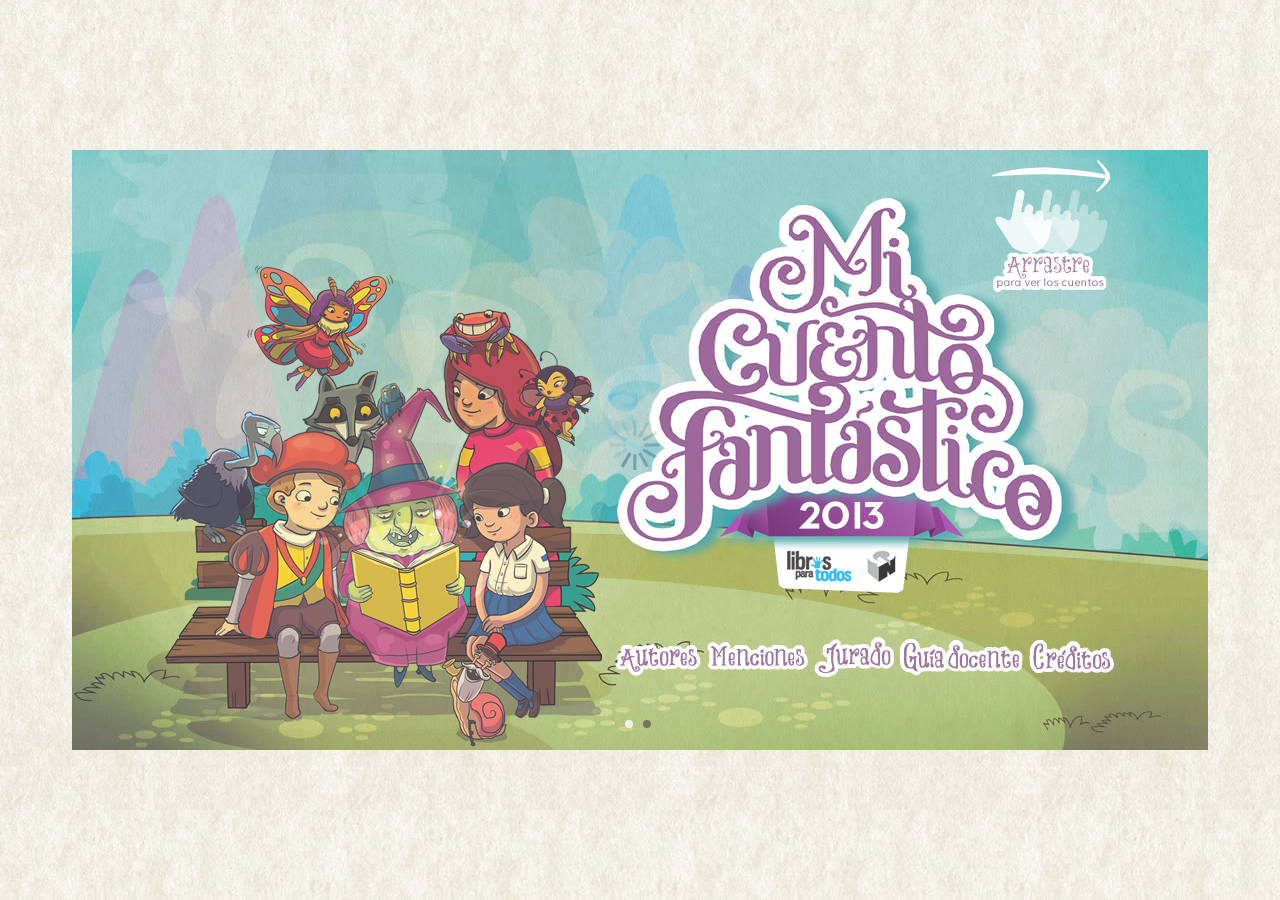
==== commit 9bda3f58: "v28" ====
--- a/index.html
+++ b/index.html
@@ -469,19 +469,18 @@
 			<div id="txLdoc" class="disblock floatL">
 				Un material especialmente diseñado para ayudar al docente en la elaboración de historias o cuentos por parte de los estudiantes.
 				<br /><br />
-				
                 <script type="text/javascript">
 					if(isiPhone > -1) {
-						$("#txLdoc").append('Para descargar la guía del docente copie la siguiente dirección y péguela en su navegador web <span style="font-size:24px;">http://librosparatodoscr.com/miCuentoFantastico/2013/guia/guia.pdf</span>');
+						$("#txLdoc").append('Para descargar la guía del docente copie la siguiente dirección y péguela en su navegador web <br /> <span style="font-size:21px;">http://librosparatodoscr.com/miCuentoFantastico/2013/guia/guia.pdf</span>');
 					}
 					else if(isiPod > -1) {
-						$("#txLdoc").append('Para descargar la guía del docente copie la siguiente dirección y péguela en su navegador web <span style="font-size:24px;">http://librosparatodoscr.com/miCuentoFantastico/2013/guia/guia.pdf</span>');
+						$("#txLdoc").append('Para descargar la guía del docente copie la siguiente dirección y péguela en su navegador web <br /> <span style="font-size:21px;">http://librosparatodoscr.com/miCuentoFantastico/2013/guia/guia.pdf</span>');
 					}
 					else if(isiPad > -1) {
-						$("#txLdoc").append('Para descargar la guía del docente copie la siguiente dirección y péguela en su navegador web <span style="font-size:24px;">http://librosparatodoscr.com/miCuentoFantastico/2013/guia/guia.pdf</span>');
+						$("#txLdoc").append('Para descargar la guía del docente copie la siguiente dirección y péguela en su navegador web <br /> <span style="font-size:21px;">http://librosparatodoscr.com/miCuentoFantastico/2013/guia/guia.pdf</span>');
 					}
 					else if (android > -1) {
-						$("#txLdoc").append('Para descargar la guía del docente copie la siguiente dirección y péguela en su navegador web <span style="font-size:24px;">http://librosparatodoscr.com/miCuentoFantastico/2013/guia/guia.pdf</span>');
+						$("#txLdoc").append('Para descargar la guía del docente copie la siguiente dirección y péguela en su navegador web <br /> <span style="font-size:21px;">http://librosparatodoscr.com/miCuentoFantastico/2013/guia/guia.pdf</span>');
 					}
 					else {
 						$("#txLdoc").append('Descargue la guía del docente en el <a href="http://librosparatodoscr.com/miCuentoFantastico/2013/guia/guia.pdf">pulsando aquí » </a>');
--- a/css/global.css
+++ b/css/global.css
@@ -193,8 +193,8 @@
 #boxes #dialog4 {
 	background:#FFF;
 	
-	width:480px;
-	height:110px;
+	width:730px;
+	height:90px;
 	
 	overflow:visible !important;
 	
--- a/css/home.css
+++ b/css/home.css
@@ -198,8 +198,9 @@
 	margin:0px 15px 0px 0px;
 }
 #txLdoc {
-	/*background:#999;*/
-	width:390px;
+	/*background:#999;
+	width:390px;*/
+	width:620px;
 }
 
 .instruSlide {
